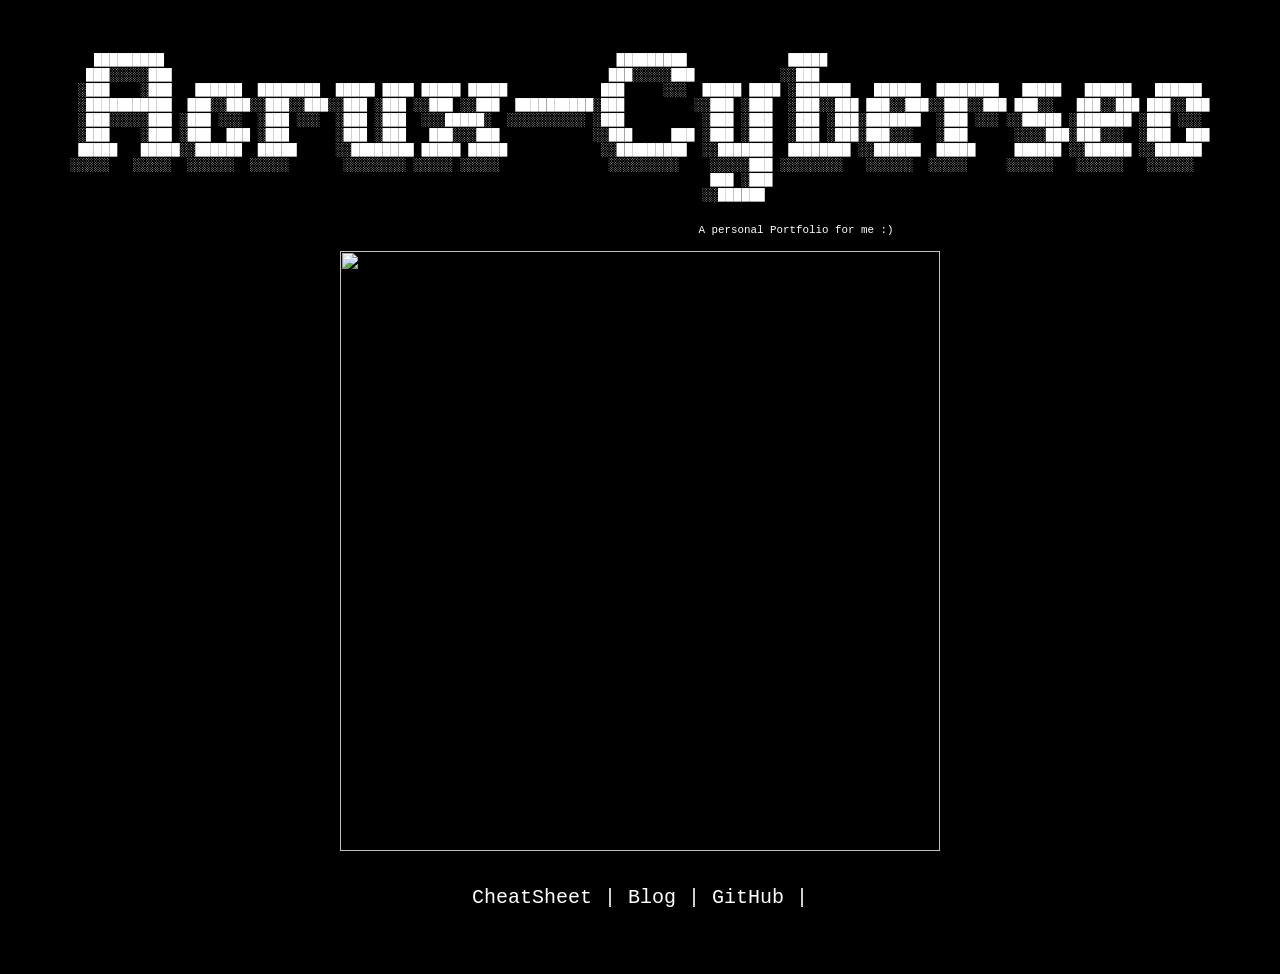
==== index.html @ aba7fe6d "Cambio de gif" ====
<html>
<title>ACRUX SOURTHEN CROSS</title>
<body style="background-color:black;">
<style>
  body { overflow-x: hidden; }
</style>
<pre style="text-align:center;color:rgb(255, 255, 255)">
<br>

   █████████                                                          █████████             █████                                                 
  ███░░░░░███                                                        ███░░░░░███           ░░███                                                  
 ░███    ░███   ██████  ████████  █████ ████ █████ █████            ███     ░░░  █████ ████ ░███████   ██████  ████████   █████   ██████   ██████ 
 ░███████████  ███░░███░░███░░███░░███ ░███ ░░███ ░░███  ██████████░███         ░░███ ░███  ░███░░███ ███░░███░░███░░███ ███░░   ███░░███ ███░░███
 ░███░░░░░███ ░███ ░░░  ░███ ░░░  ░███ ░███  ░░░█████░  ░░░░░░░░░░ ░███          ░███ ░███  ░███ ░███░███████  ░███ ░░░ ░░█████ ░███████ ░███ ░░░ 
 ░███    ░███ ░███  ███ ░███      ░███ ░███   ███░░░███            ░░███     ███ ░███ ░███  ░███ ░███░███░░░   ░███      ░░░░███░███░░░  ░███  ███
 █████   █████░░██████  █████     ░░████████ █████ █████            ░░█████████  ░░███████  ████████ ░░██████  █████     ██████ ░░██████ ░░██████ 
░░░░░   ░░░░░  ░░░░░░  ░░░░░       ░░░░░░░░ ░░░░░ ░░░░░              ░░░░░░░░░    ░░░░░███ ░░░░░░░░   ░░░░░░  ░░░░░     ░░░░░░   ░░░░░░   ░░░░░░  
                                                                                  ███ ░███                                                        
                                                                                 ░░██████                                                         
                                                                                                                                                                                                                                                                                                                                                                                                                                                                                          
   					<sub>A personal Portfolio for me :)</sub>

<img src="https://i.pinimg.com/originals/46/4f/d9/464fd9d9ba7c3450c9a8ae98f3e03362.gif" 
     width="600" style="height:auto;">

<p style="font-size:20px; white-space: nowrap;">
  <a href="#" style="color:white; text-decoration:none;">CheatSheet</a> | 
  <a href="#" style="color:white; text-decoration:none;">Blog</a> |
  <a href="https://github.com/acruxsoutherncross" style="color:white; text-decoration:none;">GitHub</a> | 
</p>

</pre>

</body>


</html>
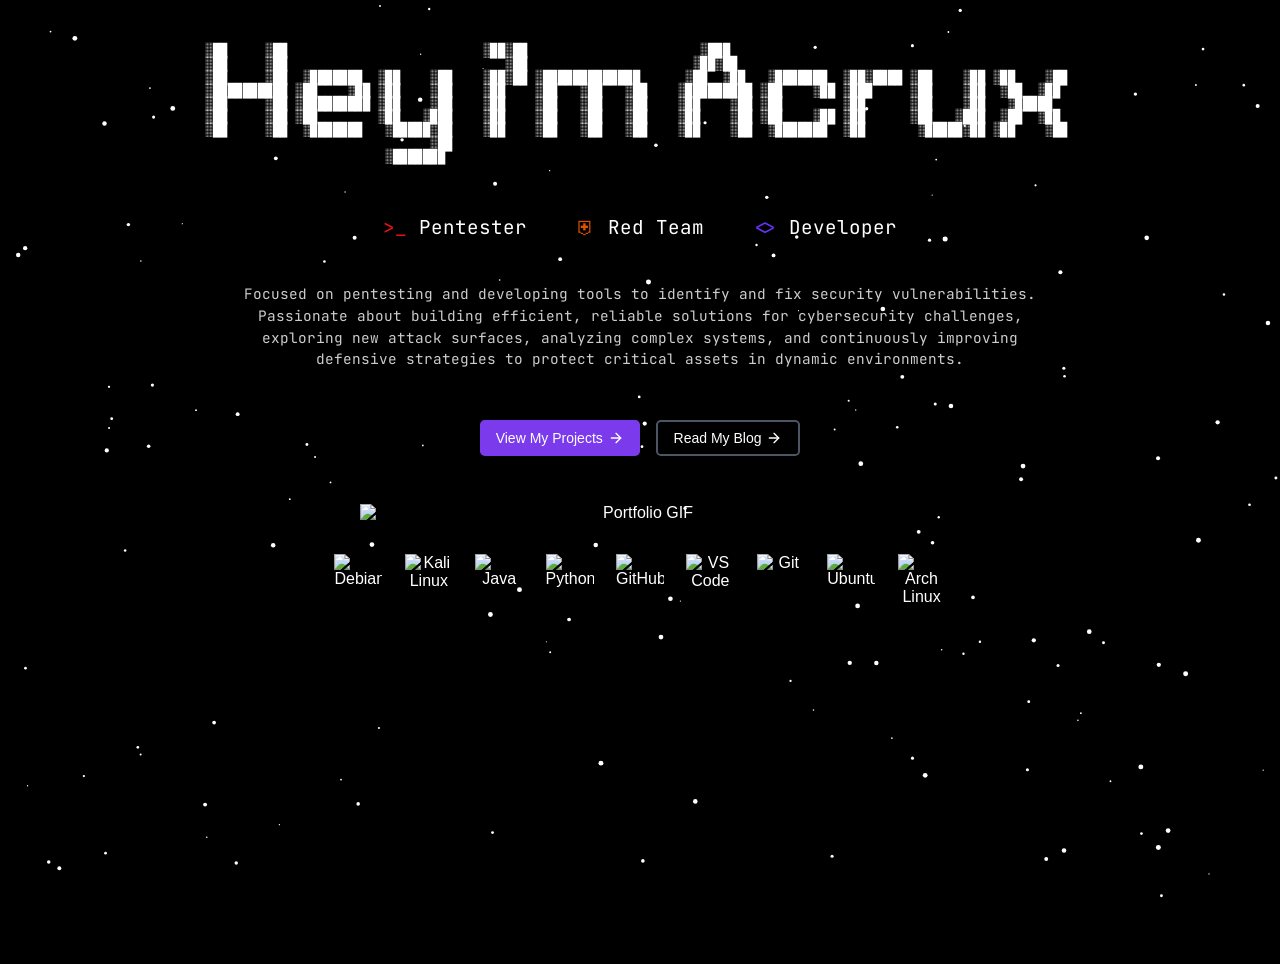
==== commit cc711b1d: "CAMBIO COMPLETO DEL LANDING PAGE" ====
--- a/index.html
+++ b/index.html
@@ -1,37 +1,279 @@
-<html>
-<title>ACRUX SOURTHEN CROSS</title>
-<body style="background-color:black;">
-<style>
-  body { overflow-x: hidden; }
-</style>
-<pre style="text-align:center;color:rgb(255, 255, 255)">
-<br>
-
-   █████████                                                          █████████             █████                                                 
-  ███░░░░░███                                                        ███░░░░░███           ░░███                                                  
- ░███    ░███   ██████  ████████  █████ ████ █████ █████            ███     ░░░  █████ ████ ░███████   ██████  ████████   █████   ██████   ██████ 
- ░███████████  ███░░███░░███░░███░░███ ░███ ░░███ ░░███  ██████████░███         ░░███ ░███  ░███░░███ ███░░███░░███░░███ ███░░   ███░░███ ███░░███
- ░███░░░░░███ ░███ ░░░  ░███ ░░░  ░███ ░███  ░░░█████░  ░░░░░░░░░░ ░███          ░███ ░███  ░███ ░███░███████  ░███ ░░░ ░░█████ ░███████ ░███ ░░░ 
- ░███    ░███ ░███  ███ ░███      ░███ ░███   ███░░░███            ░░███     ███ ░███ ░███  ░███ ░███░███░░░   ░███      ░░░░███░███░░░  ░███  ███
- █████   █████░░██████  █████     ░░████████ █████ █████            ░░█████████  ░░███████  ████████ ░░██████  █████     ██████ ░░██████ ░░██████ 
-░░░░░   ░░░░░  ░░░░░░  ░░░░░       ░░░░░░░░ ░░░░░ ░░░░░              ░░░░░░░░░    ░░░░░███ ░░░░░░░░   ░░░░░░  ░░░░░     ░░░░░░   ░░░░░░   ░░░░░░  
-                                                                                  ███ ░███                                                        
-                                                                                 ░░██████                                                         
-                                                                                                                                                                                                                                                                                                                                                                                                                                                                                          
-   					<sub>A personal Portfolio for me :)</sub>
-
-<img src="https://i.pinimg.com/originals/46/4f/d9/464fd9d9ba7c3450c9a8ae98f3e03362.gif" 
-     width="600" style="height:auto;">
-
-<p style="font-size:20px; white-space: nowrap;">
-  <a href="#" style="color:white; text-decoration:none;">CheatSheet</a> | 
-  <a href="#" style="color:white; text-decoration:none;">Blog</a> |
-  <a href="https://github.com/acruxsoutherncross" style="color:white; text-decoration:none;">GitHub</a> | 
-</p>
-
-</pre>
+<!DOCTYPE html>
+<html lang="en">
+
+<head>
+  <meta charset="UTF-8">
+  <meta name="viewport" content="width=device-width, initial-scale=1.0">
+  <title>ACRUX SOUTHERN CROSS</title>
+
+  <!-- Fuentes -->
+  <link href="https://fonts.googleapis.com/css2?family=Orbitron:wght@400;600&family=JetBrains+Mono:wght@400;700&display=swap"
+    rel="stylesheet">
+
+  <style>
+    body {
+      margin: 0;
+      overflow: hidden;
+      background-color: black;
+      font-family: Arial, sans-serif;
+      color: white;
+    }
+
+    /* Canvas del fondo */
+    #bgCanvas {
+      position: fixed;
+      top: 0;
+      left: 0;
+      width: 100%;
+      height: 100%;
+      z-index: 0;
+      pointer-events: none;
+    }
+
+    .content {
+      position: relative;
+      z-index: 1;
+      text-align: center;
+      display: flex;
+      flex-direction: column;
+      align-items: center;
+      gap: 1rem;
+      padding: 2rem;
+      min-height: 100vh;
+    }
+
+    pre {
+      font-family: 'JetBrains Mono', monospace;
+      color: #fff;
+      font-size: 0.75rem;
+      line-height: 1.1;
+      letter-spacing: 0.5px;
+      max-height: 300px; /* Limita la altura */
+      overflow: hidden;  /* Oculta exceso */
+      user-select: none;
+      margin: 0;         /* Elimina márgenes extra */
+    }
+
+    /* BOTONES */
+    .buttons {
+      display: flex;
+      gap: 1rem;
+      flex-wrap: wrap;
+      justify-content: center;
+      margin-bottom: 1rem;
+    }
+
+    .button {
+      display: flex;
+      align-items: center;
+      gap: 0.3rem;
+      padding: 0.5rem 1rem;
+      font-size: 0.875rem;
+      font-weight: 500;
+      border-radius: 0.3rem;
+      cursor: pointer;
+      text-decoration: none;
+      transition: all 0.2s ease;
+      border: none;
+    }
+
+    .projects-btn {
+      background-color: #7c3aed;
+      color: #fff;
+    }
+
+    .projects-btn:hover {
+      background-color: #9d4edd;
+    }
+
+    .blog-btn {
+      background-color: transparent;
+      color: #fff;
+      border: 2px solid #4b5563;
+    }
+
+    .blog-btn:hover {
+      border-color: #6b7280;
+    }
+
+    .button svg {
+      width: 16px;
+      height: 16px;
+      stroke-width: 2;
+      stroke-linecap: round;
+      stroke-linejoin: round;
+    }
+
+    /* TITULO Y PERFIL */
+    h3 {
+      font-family: 'JetBrains Mono', monospace;
+      font-weight: 500;
+      font-size: 1.2rem;
+      display: flex;
+      gap: 0.8rem;
+      flex-wrap: wrap;
+      justify-content: center;
+      margin-top: 0.5rem;
+      align-items: center;
+    }
+
+    h3 span {
+      display: flex;
+      align-items: center;
+      gap: 0.2rem;
+    }
+
+    /* DESCRIPCIÓN */
+    .description {
+      max-width: 800px;
+      margin-top: 0.5rem;
+      font-family: 'JetBrains Mono', monospace;
+      font-size: 0.9rem;
+      color: #cccccc;
+      line-height: 1.5;
+    }
+
+    /* GIF */
+    img {
+      max-width: 560px;
+      width: 90%;
+      margin-top: 1rem;
+    }
+
+    /* ICONOS */
+    .icons {
+      display: flex;
+      gap: 1.4rem;
+      margin-top: 0rem;
+      flex-wrap: wrap;
+      justify-content: center;
+    }
+
+    .icons img {
+      width: 48px;
+      height: 48px;
+    }
+  </style>
+</head>
+
+<body>
+
+  <!-- Canvas del background -->
+  <canvas id="bgCanvas"></canvas>
+
+    <div class="content">
+    <pre style="text-align:center;color:white;">
+
+░██     ░██                          ░██░██                       ░███                                              
+░██     ░██                             ░██                      ░██░██                                             
+░██     ░██  ░███████  ░██    ░██    ░██░██ ░█████████████      ░██  ░██   ░███████  ░██░████ ░██    ░██ ░██    ░██ 
+░██████████ ░██    ░██ ░██    ░██    ░██    ░██   ░██   ░██    ░█████████ ░██    ░██ ░███     ░██    ░██  ░██  ░██  
+░██     ░██ ░█████████ ░██    ░██    ░██    ░██   ░██   ░██    ░██    ░██ ░██        ░██      ░██    ░██   ░█████   
+░██     ░██ ░██        ░██   ░███    ░██    ░██   ░██   ░██    ░██    ░██ ░██    ░██ ░██      ░██   ░███  ░██  ░██  
+░██     ░██  ░███████   ░█████░██    ░██    ░██   ░██   ░██    ░██    ░██  ░███████  ░██       ░█████░██ ░██    ░██ 
+                              ░██                                                                                   
+                        ░███████                                                                                    
+                                                                                                                                                                                                                                                                            
+    </pre>
+
+    <!-- TITULO Y PERFIL -->
+    <h3 style="font-family: 'JetBrains Mono', monospace; font-weight: 400;">
+      <span style="color:#f31313;">>_</span> Pentester &nbsp;&nbsp;
+      <span style="color:#dd5100;">⛨</span> Red Team &nbsp;&nbsp;
+      <span style="color:#6932ff;"><></span> Developer
+    </h3>
+
+    <!-- DESCRIPCIÓN -->
+    <div class="description">
+      Focused on pentesting and developing tools to identify and fix security vulnerabilities. Passionate about building
+      efficient, reliable solutions for cybersecurity challenges, exploring new attack surfaces, analyzing complex
+      systems, and continuously improving defensive strategies to protect critical assets in dynamic environments.
+    </div>
+
+    <br>
+
+    <!-- BOTONES -->
+    <div class="buttons">
+      <a href="#" class="button projects-btn">
+        View My Projects
+        <svg xmlns="http://www.w3.org/2000/svg" fill="none" viewBox="0 0 24 24" stroke="currentColor">
+          <path d="M5 12h14" />
+          <path d="m12 5 7 7-7 7" />
+        </svg>
+      </a>
+
+      <a href="#" class="button blog-btn">
+        Read My Blog
+        <svg xmlns="http://www.w3.org/2000/svg" fill="none" viewBox="0 0 24 24" stroke="currentColor">
+          <path d="M5 12h14" />
+          <path d="m12 5 7 7-7 7" />
+        </svg>
+      </a>
+    </div>
+
+    <!-- GIF -->
+    <img src="https://i.pinimg.com/originals/b1/5b/d5/b15bd596014d9d9310e59b07b85da550.gif" alt="Portfolio GIF">
+
+    <!-- ICONOS -->
+    <div class="icons">
+      <img src="https://raw.githubusercontent.com/devicons/devicon/master/icons/debian/debian-original.svg" alt="Debian">
+      <img src="https://cdn.simpleicons.org/kalilinux/557C94" alt="Kali Linux">
+      <img src="https://raw.githubusercontent.com/devicons/devicon/master/icons/java/java-original.svg" alt="Java">
+      <img src="https://raw.githubusercontent.com/devicons/devicon/master/icons/python/python-original.svg" alt="Python">
+      <img src="https://raw.githubusercontent.com/devicons/devicon/master/icons/github/github-original.svg" alt="GitHub">
+      <img src="https://raw.githubusercontent.com/devicons/devicon/master/icons/vscode/vscode-original.svg" alt="VS Code">
+      <img src="https://raw.githubusercontent.com/devicons/devicon/master/icons/git/git-original.svg" alt="Git">
+      <img src="https://cdn.simpleicons.org/ubuntu/557C94" alt="Ubuntu">
+      <img src="https://raw.githubusercontent.com/devicons/devicon/master/icons/archlinux/archlinux-original.svg" alt="Arch Linux">
+    </div>
+
+  </div>
+
+  <!-- JAVASCRIPT DEL BACKGROUND -->
+  <script>
+    const canvas = document.getElementById("bgCanvas");
+    const ctx = canvas.getContext("2d");
+
+    function resize() {
+      canvas.width = window.innerWidth;
+      canvas.height = window.innerHeight;
+    }
+
+    resize();
+    window.addEventListener("resize", resize);
+
+    const particles = Array.from({ length: 160 }).map(() => ({
+      x: Math.random() * canvas.width,
+      y: Math.random() * canvas.height,
+      size: Math.random() * 2 + 0.5,
+      speedY: Math.random() * 0.7 + 0.2,
+      speedX: Math.random() * 0.3 - 0.15,
+      color: "#fff"
+    }));
+
+    function draw() {
+      ctx.clearRect(0, 0, canvas.width, canvas.height);
+
+      particles.forEach(p => {
+        ctx.beginPath();
+        ctx.arc(p.x, p.y, p.size, 0, Math.PI * 2);
+        ctx.fillStyle = p.color;
+        ctx.fill();
+
+        p.y += p.speedY;
+        p.x += p.speedX;
+
+        if (p.y > canvas.height) p.y = -5;
+        if (p.x > canvas.width) p.x = 0;
+        if (p.x < 0) p.x = canvas.width;
+      });
+
+      requestAnimationFrame(draw);
+    }
+
+    draw();
+  </script>
 
 </body>
 
-
-</html>
+</html>
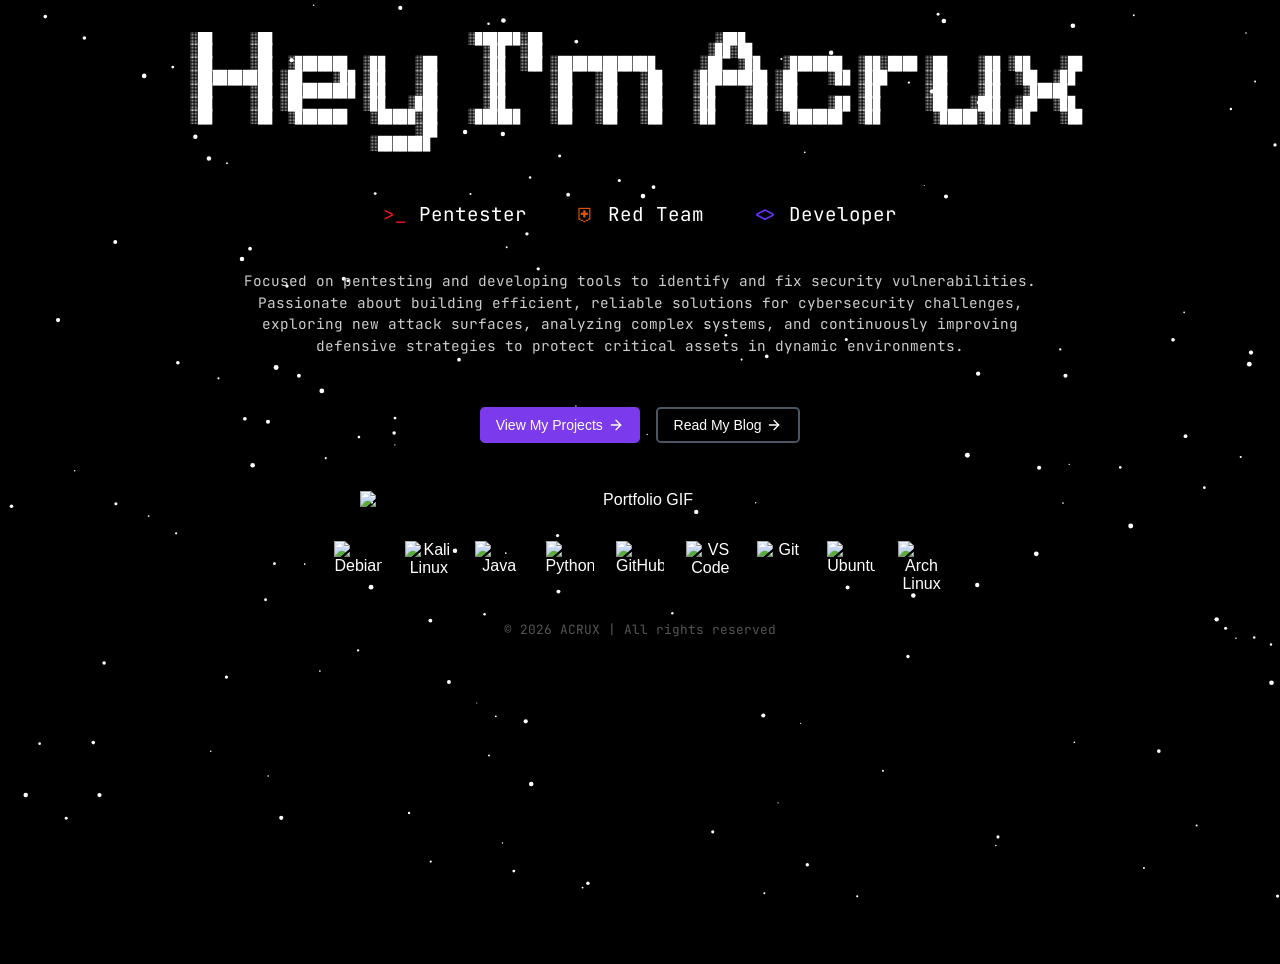
==== commit 89ff57ce: "CAMBIO COMPLETO DEL LANDING PAGE x3" ====
--- a/index.html
+++ b/index.html
@@ -140,6 +140,14 @@
       margin-top: 1rem;
     }
 
+    footer {
+      margin-top: 1rem;
+      font-family: 'JetBrains Mono', monospace;
+      font-size: 0.8rem;
+      color: #555; /* Gris tenue */
+      text-align: center;
+  }
+
     /* ICONOS */
     .icons {
       display: flex;
@@ -163,17 +171,16 @@
 
     <div class="content">
     <pre style="text-align:center;color:white;">
-
-░██     ░██                          ░██░██                       ░███                                              
-░██     ░██                             ░██                      ░██░██                                             
-░██     ░██  ░███████  ░██    ░██    ░██░██ ░█████████████      ░██  ░██   ░███████  ░██░████ ░██    ░██ ░██    ░██ 
-░██████████ ░██    ░██ ░██    ░██    ░██    ░██   ░██   ░██    ░█████████ ░██    ░██ ░███     ░██    ░██  ░██  ░██  
-░██     ░██ ░█████████ ░██    ░██    ░██    ░██   ░██   ░██    ░██    ░██ ░██        ░██      ░██    ░██   ░█████   
-░██     ░██ ░██        ░██   ░███    ░██    ░██   ░██   ░██    ░██    ░██ ░██    ░██ ░██      ░██   ░███  ░██  ░██  
-░██     ░██  ░███████   ░█████░██    ░██    ░██   ░██   ░██    ░██    ░██  ░███████  ░██       ░█████░██ ░██    ░██ 
-                              ░██                                                                                   
-                        ░███████                                                                                    
-                                                                                                                                                                                                                                                                            
+░██     ░██                          ░██████░██                       ░███                                              
+░██     ░██                            ░██  ░██                      ░██░██                                             
+░██     ░██  ░███████  ░██    ░██      ░██  ░██ ░█████████████      ░██  ░██   ░███████  ░██░████ ░██    ░██ ░██    ░██ 
+░██████████ ░██    ░██ ░██    ░██      ░██      ░██   ░██   ░██    ░█████████ ░██    ░██ ░███     ░██    ░██  ░██  ░██  
+░██     ░██ ░█████████ ░██    ░██      ░██      ░██   ░██   ░██    ░██    ░██ ░██        ░██      ░██    ░██   ░█████   
+░██     ░██ ░██        ░██   ░███      ░██      ░██   ░██   ░██    ░██    ░██ ░██    ░██ ░██      ░██   ░███  ░██  ░██  
+░██     ░██  ░███████   ░█████░██    ░██████    ░██   ░██   ░██    ░██    ░██  ░███████  ░██       ░█████░██ ░██    ░██ 
+                              ░██                                                                                       
+                        ░███████                                                                                        
+                                                                                                                        
     </pre>
 
     <!-- TITULO Y PERFIL -->
@@ -202,7 +209,7 @@
         </svg>
       </a>
 
-      <a href="#" class="button blog-btn">
+      <a href="blog.html" class="button blog-btn">
         Read My Blog
         <svg xmlns="http://www.w3.org/2000/svg" fill="none" viewBox="0 0 24 24" stroke="currentColor">
           <path d="M5 12h14" />
@@ -226,7 +233,9 @@
       <img src="https://cdn.simpleicons.org/ubuntu/557C94" alt="Ubuntu">
       <img src="https://raw.githubusercontent.com/devicons/devicon/master/icons/archlinux/archlinux-original.svg" alt="Arch Linux">
     </div>
-
+    <footer>
+      © 2026 ACRUX | All rights reserved
+    </footer>
   </div>
 
   <!-- JAVASCRIPT DEL BACKGROUND -->
@@ -273,7 +282,5 @@
 
     draw();
   </script>
-
 </body>
-
 </html>
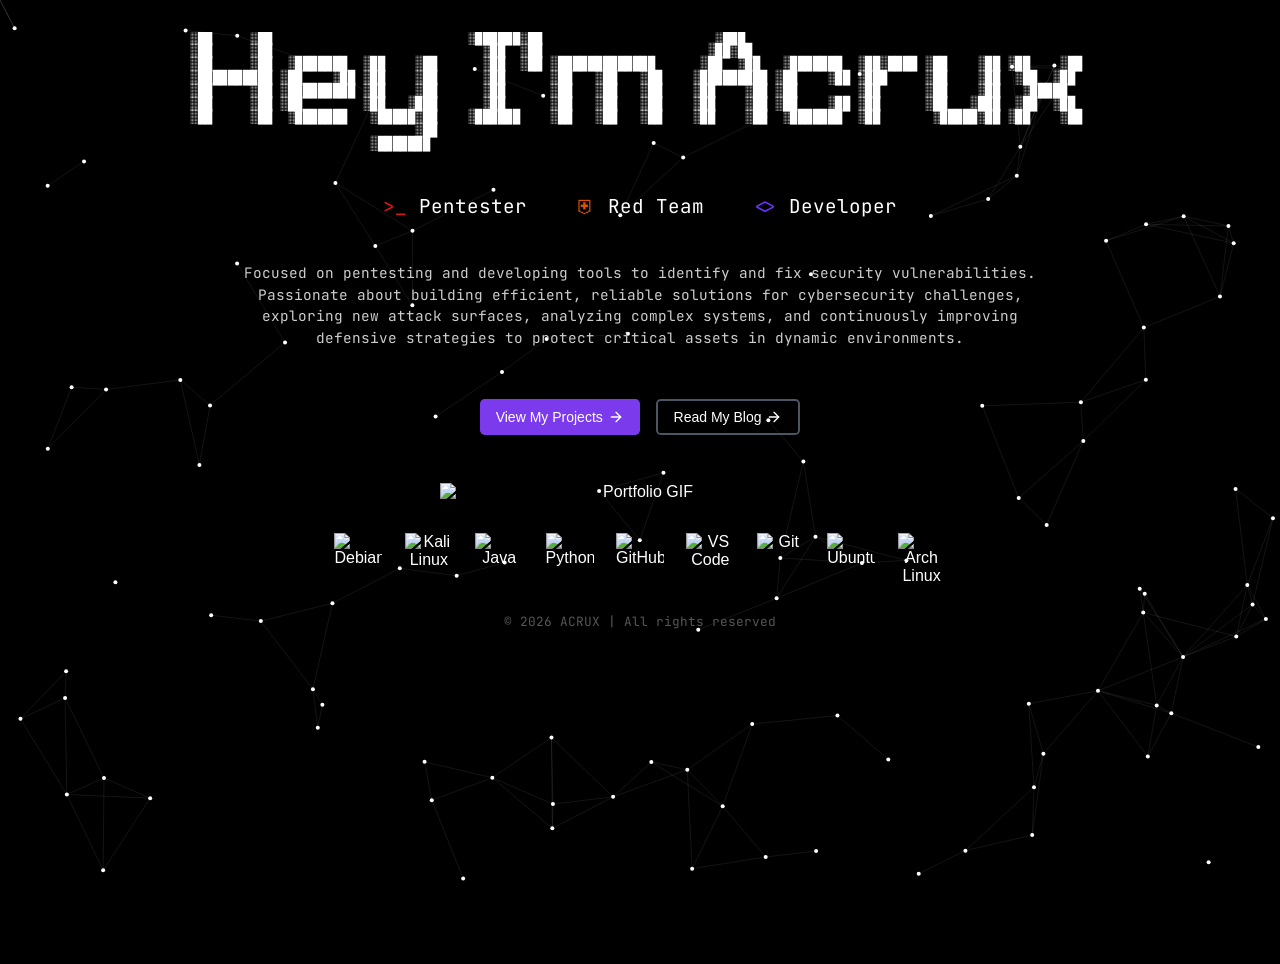
==== commit ec036051: "CAMBIO DE JS" ====
--- a/index.html
+++ b/index.html
@@ -2,175 +2,180 @@
 <html lang="en">
 
 <head>
-  <meta charset="UTF-8">
-  <meta name="viewport" content="width=device-width, initial-scale=1.0">
-  <title>ACRUX SOUTHERN CROSS</title>
-
-  <!-- Fuentes -->
-  <link href="https://fonts.googleapis.com/css2?family=Orbitron:wght@400;600&family=JetBrains+Mono:wght@400;700&display=swap"
-    rel="stylesheet">
-
-  <style>
-    body {
-      margin: 0;
-      overflow: hidden;
-      background-color: black;
-      font-family: Arial, sans-serif;
-      color: white;
-    }
-
-    /* Canvas del fondo */
-    #bgCanvas {
-      position: fixed;
-      top: 0;
-      left: 0;
-      width: 100%;
-      height: 100%;
-      z-index: 0;
-      pointer-events: none;
-    }
-
-    .content {
-      position: relative;
-      z-index: 1;
-      text-align: center;
-      display: flex;
-      flex-direction: column;
-      align-items: center;
-      gap: 1rem;
-      padding: 2rem;
-      min-height: 100vh;
-    }
-
-    pre {
-      font-family: 'JetBrains Mono', monospace;
-      color: #fff;
-      font-size: 0.75rem;
-      line-height: 1.1;
-      letter-spacing: 0.5px;
-      max-height: 300px; /* Limita la altura */
-      overflow: hidden;  /* Oculta exceso */
-      user-select: none;
-      margin: 0;         /* Elimina márgenes extra */
-    }
-
-    /* BOTONES */
-    .buttons {
-      display: flex;
-      gap: 1rem;
-      flex-wrap: wrap;
-      justify-content: center;
-      margin-bottom: 1rem;
-    }
-
-    .button {
-      display: flex;
-      align-items: center;
-      gap: 0.3rem;
-      padding: 0.5rem 1rem;
-      font-size: 0.875rem;
-      font-weight: 500;
-      border-radius: 0.3rem;
-      cursor: pointer;
-      text-decoration: none;
-      transition: all 0.2s ease;
-      border: none;
-    }
-
-    .projects-btn {
-      background-color: #7c3aed;
-      color: #fff;
-    }
-
-    .projects-btn:hover {
-      background-color: #9d4edd;
-    }
-
-    .blog-btn {
-      background-color: transparent;
-      color: #fff;
-      border: 2px solid #4b5563;
-    }
-
-    .blog-btn:hover {
-      border-color: #6b7280;
-    }
-
-    .button svg {
-      width: 16px;
-      height: 16px;
-      stroke-width: 2;
-      stroke-linecap: round;
-      stroke-linejoin: round;
-    }
-
-    /* TITULO Y PERFIL */
-    h3 {
-      font-family: 'JetBrains Mono', monospace;
-      font-weight: 500;
-      font-size: 1.2rem;
-      display: flex;
-      gap: 0.8rem;
-      flex-wrap: wrap;
-      justify-content: center;
-      margin-top: 0.5rem;
-      align-items: center;
-    }
-
-    h3 span {
-      display: flex;
-      align-items: center;
-      gap: 0.2rem;
-    }
-
-    /* DESCRIPCIÓN */
-    .description {
-      max-width: 800px;
-      margin-top: 0.5rem;
-      font-family: 'JetBrains Mono', monospace;
-      font-size: 0.9rem;
-      color: #cccccc;
-      line-height: 1.5;
-    }
-
-    /* GIF */
-    img {
-      max-width: 560px;
-      width: 90%;
-      margin-top: 1rem;
-    }
-
-    footer {
-      margin-top: 1rem;
-      font-family: 'JetBrains Mono', monospace;
-      font-size: 0.8rem;
-      color: #555; /* Gris tenue */
-      text-align: center;
-  }
-
-    /* ICONOS */
-    .icons {
-      display: flex;
-      gap: 1.4rem;
-      margin-top: 0rem;
-      flex-wrap: wrap;
-      justify-content: center;
-    }
-
-    .icons img {
-      width: 48px;
-      height: 48px;
-    }
-  </style>
+    <meta charset="UTF-8">
+    <meta name="viewport" content="width=device-width, initial-scale=1.0">
+    <title>ACRUX SOUTHERN CROSS</title>
+
+    <!-- Fuentes -->
+    <link
+        href="https://fonts.googleapis.com/css2?family=Orbitron:wght@400;600&family=JetBrains+Mono:wght@400;700&display=swap"
+        rel="stylesheet">
+
+    <style>
+        body {
+            margin: 0;
+            overflow: hidden;
+            background-color: black;
+            font-family: Arial, sans-serif;
+            color: white;
+        }
+
+        /* Canvas del fondo */
+        #bgCanvas {
+            position: fixed;
+            top: 0;
+            left: 0;
+            width: 100%;
+            height: 100%;
+            z-index: 0;
+            pointer-events: none;
+        }
+
+        .content {
+            position: relative;
+            z-index: 1;
+            text-align: center;
+            display: flex;
+            flex-direction: column;
+            align-items: center;
+            gap: 1rem;
+            padding: 2rem;
+            min-height: 100vh;
+        }
+
+        pre {
+            font-family: 'JetBrains Mono', monospace;
+            color: #fff;
+            font-size: 0.75rem;
+            line-height: 1.1;
+            letter-spacing: 0.5px;
+            max-height: 300px;
+            /* Limita la altura */
+            overflow: hidden;
+            /* Oculta exceso */
+            user-select: none;
+            margin: 0;
+            /* Elimina márgenes extra */
+        }
+
+        /* BOTONES */
+        .buttons {
+            display: flex;
+            gap: 1rem;
+            flex-wrap: wrap;
+            justify-content: center;
+            margin-bottom: 1rem;
+        }
+
+        .button {
+            display: flex;
+            align-items: center;
+            gap: 0.3rem;
+            padding: 0.5rem 1rem;
+            font-size: 0.875rem;
+            font-weight: 500;
+            border-radius: 0.3rem;
+            cursor: pointer;
+            text-decoration: none;
+            transition: all 0.2s ease;
+            border: none;
+        }
+
+        .projects-btn {
+            background-color: #7c3aed;
+            color: #fff;
+        }
+
+        .projects-btn:hover {
+            background-color: #9d4edd;
+        }
+
+        .blog-btn {
+            background-color: transparent;
+            color: #fff;
+            border: 2px solid #4b5563;
+        }
+
+        .blog-btn:hover {
+            border-color: #6b7280;
+        }
+
+        .button svg {
+            width: 16px;
+            height: 16px;
+            stroke-width: 2;
+            stroke-linecap: round;
+            stroke-linejoin: round;
+        }
+
+        /* TITULO Y PERFIL */
+        h3 {
+            font-family: 'JetBrains Mono', monospace;
+            font-weight: 500;
+            font-size: 1.2rem;
+            display: flex;
+            gap: 0.8rem;
+            flex-wrap: wrap;
+            justify-content: center;
+            margin-top: 0rem;
+            align-items: center;
+        }
+
+        h3 span {
+            display: flex;
+            align-items: center;
+            gap: 0.2rem;
+        }
+
+        /* DESCRIPCIÓN */
+        .description {
+            max-width: 800px;
+            margin-top: 0.5rem;
+            font-family: 'JetBrains Mono', monospace;
+            font-size: 0.9rem;
+            color: #cccccc;
+            line-height: 1.5;
+        }
+
+        /* GIF */
+        img {
+            max-width: 400px;
+            width: 50%;
+            margin-top: 1rem;
+        }
+
+        footer {
+            margin-top: 1rem;
+            font-family: 'JetBrains Mono', monospace;
+            font-size: 0.8rem;
+            color: #555;
+            /* Gris tenue */
+            text-align: center;
+        }
+
+        /* ICONOS */
+        .icons {
+            display: flex;
+            gap: 1.4rem;
+            margin-top: 0rem;
+            flex-wrap: wrap;
+            justify-content: center;
+        }
+
+        .icons img {
+            width: 48px;
+            height: 48px;
+        }
+    </style>
 </head>
 
 <body>
 
-  <!-- Canvas del background -->
-  <canvas id="bgCanvas"></canvas>
+    <!-- Canvas del background -->
+    <canvas id="bgCanvas"></canvas>
 
     <div class="content">
-    <pre style="text-align:center;color:white;">
+        <pre style="text-align:center;color:white;">
 ░██     ░██                          ░██████░██                       ░███                                              
 ░██     ░██                            ░██  ░██                      ░██░██                                             
 ░██     ░██  ░███████  ░██    ░██      ░██  ░██ ░█████████████      ░██  ░██   ░███████  ░██░████ ░██    ░██ ░██    ░██ 
@@ -183,104 +188,163 @@
                                                                                                                         
     </pre>
 
-    <!-- TITULO Y PERFIL -->
-    <h3 style="font-family: 'JetBrains Mono', monospace; font-weight: 400;">
-      <span style="color:#f31313;">>_</span> Pentester &nbsp;&nbsp;
-      <span style="color:#dd5100;">⛨</span> Red Team &nbsp;&nbsp;
-      <span style="color:#6932ff;"><></span> Developer
-    </h3>
-
-    <!-- DESCRIPCIÓN -->
-    <div class="description">
-      Focused on pentesting and developing tools to identify and fix security vulnerabilities. Passionate about building
-      efficient, reliable solutions for cybersecurity challenges, exploring new attack surfaces, analyzing complex
-      systems, and continuously improving defensive strategies to protect critical assets in dynamic environments.
+        <!-- TITULO Y PERFIL -->
+        <h3 style="font-family: 'JetBrains Mono', monospace; font-weight: 400;">
+            <span style="color:#f31313;">>_</span> Pentester &nbsp;&nbsp;
+            <span style="color:#dd5100;">⛨</span> Red Team &nbsp;&nbsp;
+            <span style="color:#6932ff;">
+                <>
+            </span> Developer
+        </h3>
+
+        <!-- DESCRIPCIÓN -->
+        <div class="description">
+            Focused on pentesting and developing tools to identify and fix security vulnerabilities. Passionate about
+            building
+            efficient, reliable solutions for cybersecurity challenges, exploring new attack surfaces, analyzing complex
+            systems, and continuously improving defensive strategies to protect critical assets in dynamic environments.
+        </div>
+
+        <br>
+
+        <!-- BOTONES -->
+        <div class="buttons">
+            <a href="https://github.com/acruxsoutherncross" class="button projects-btn">
+                View My Projects
+                <svg xmlns="http://www.w3.org/2000/svg" fill="none" viewBox="0 0 24 24" stroke="currentColor">
+                    <path d="M5 12h14" />
+                    <path d="m12 5 7 7-7 7" />
+                </svg>
+            </a>
+
+            <a href="blog.html" class="button blog-btn">
+                Read My Blog
+                <svg xmlns="http://www.w3.org/2000/svg" fill="none" viewBox="0 0 24 24" stroke="currentColor">
+                    <path d="M5 12h14" />
+                    <path d="m12 5 7 7-7 7" />
+                </svg>
+            </a>
+        </div>
+
+        <!-- GIF -->
+        <img src="https://i.pinimg.com/originals/d9/18/dd/d918ddd088942a4b4c3c58ff5371bc2f.gif" alt="Portfolio GIF">
+
+        <!-- ICONOS -->
+        <div class="icons">
+            <img src="https://raw.githubusercontent.com/devicons/devicon/master/icons/debian/debian-original.svg"
+                alt="Debian">
+            <img src="https://cdn.simpleicons.org/kalilinux/557C94" alt="Kali Linux">
+            <img src="https://raw.githubusercontent.com/devicons/devicon/master/icons/java/java-original.svg"
+                alt="Java">
+            <img src="https://raw.githubusercontent.com/devicons/devicon/master/icons/python/python-original.svg"
+                alt="Python">
+            <img src="https://raw.githubusercontent.com/devicons/devicon/master/icons/github/github-original.svg"
+                alt="GitHub">
+            <img src="https://raw.githubusercontent.com/devicons/devicon/master/icons/vscode/vscode-original.svg"
+                alt="VS Code">
+            <img src="https://raw.githubusercontent.com/devicons/devicon/master/icons/git/git-original.svg" alt="Git">
+            <img src="https://cdn.simpleicons.org/ubuntu/557C94" alt="Ubuntu">
+            <img src="https://raw.githubusercontent.com/devicons/devicon/master/icons/archlinux/archlinux-original.svg"
+                alt="Arch Linux">
+        </div>
+        <footer>
+            © 2026 ACRUX | All rights reserved
+        </footer>
     </div>
 
-    <br>
-
-    <!-- BOTONES -->
-    <div class="buttons">
-      <a href="#" class="button projects-btn">
-        View My Projects
-        <svg xmlns="http://www.w3.org/2000/svg" fill="none" viewBox="0 0 24 24" stroke="currentColor">
-          <path d="M5 12h14" />
-          <path d="m12 5 7 7-7 7" />
-        </svg>
-      </a>
-
-      <a href="blog.html" class="button blog-btn">
-        Read My Blog
-        <svg xmlns="http://www.w3.org/2000/svg" fill="none" viewBox="0 0 24 24" stroke="currentColor">
-          <path d="M5 12h14" />
-          <path d="m12 5 7 7-7 7" />
-        </svg>
-      </a>
-    </div>
-
-    <!-- GIF -->
-    <img src="https://i.pinimg.com/originals/b1/5b/d5/b15bd596014d9d9310e59b07b85da550.gif" alt="Portfolio GIF">
-
-    <!-- ICONOS -->
-    <div class="icons">
-      <img src="https://raw.githubusercontent.com/devicons/devicon/master/icons/debian/debian-original.svg" alt="Debian">
-      <img src="https://cdn.simpleicons.org/kalilinux/557C94" alt="Kali Linux">
-      <img src="https://raw.githubusercontent.com/devicons/devicon/master/icons/java/java-original.svg" alt="Java">
-      <img src="https://raw.githubusercontent.com/devicons/devicon/master/icons/python/python-original.svg" alt="Python">
-      <img src="https://raw.githubusercontent.com/devicons/devicon/master/icons/github/github-original.svg" alt="GitHub">
-      <img src="https://raw.githubusercontent.com/devicons/devicon/master/icons/vscode/vscode-original.svg" alt="VS Code">
-      <img src="https://raw.githubusercontent.com/devicons/devicon/master/icons/git/git-original.svg" alt="Git">
-      <img src="https://cdn.simpleicons.org/ubuntu/557C94" alt="Ubuntu">
-      <img src="https://raw.githubusercontent.com/devicons/devicon/master/icons/archlinux/archlinux-original.svg" alt="Arch Linux">
-    </div>
-    <footer>
-      © 2026 ACRUX | All rights reserved
-    </footer>
-  </div>
-
-  <!-- JAVASCRIPT DEL BACKGROUND -->
-  <script>
-    const canvas = document.getElementById("bgCanvas");
-    const ctx = canvas.getContext("2d");
-
-    function resize() {
-      canvas.width = window.innerWidth;
-      canvas.height = window.innerHeight;
-    }
-
-    resize();
-    window.addEventListener("resize", resize);
-
-    const particles = Array.from({ length: 160 }).map(() => ({
-      x: Math.random() * canvas.width,
-      y: Math.random() * canvas.height,
-      size: Math.random() * 2 + 0.5,
-      speedY: Math.random() * 0.7 + 0.2,
-      speedX: Math.random() * 0.3 - 0.15,
-      color: "#fff"
-    }));
-
-    function draw() {
-      ctx.clearRect(0, 0, canvas.width, canvas.height);
-
-      particles.forEach(p => {
-        ctx.beginPath();
-        ctx.arc(p.x, p.y, p.size, 0, Math.PI * 2);
-        ctx.fillStyle = p.color;
-        ctx.fill();
-
-        p.y += p.speedY;
-        p.x += p.speedX;
-
-        if (p.y > canvas.height) p.y = -5;
-        if (p.x > canvas.width) p.x = 0;
-        if (p.x < 0) p.x = canvas.width;
-      });
-
-      requestAnimationFrame(draw);
-    }
-
-    draw();
-  </script>
+    <!-- JAVASCRIPT DEL BACKGROUND -->
+    <script>
+        const canvas = document.getElementById("bgCanvas");
+        const ctx = canvas.getContext("2d");
+
+        let particles = [];
+        const mouse = { x: null, y: null };
+
+        function resize() {
+            canvas.width = window.innerWidth;
+            canvas.height = window.innerHeight;
+        }
+        resize();
+        window.addEventListener("resize", resize);
+
+        // Mouse tracking
+        window.addEventListener("mousemove", (e) => {
+            mouse.x = e.x;
+            mouse.y = e.y;
+        });
+
+        // Crear partículas
+        function init() {
+            particles = [];
+            for (let i = 0; i < 120; i++) {
+                particles.push({
+                    x: Math.random() * canvas.width,
+                    y: Math.random() * canvas.height,
+                    vx: Math.random() * 1 - 0.5,
+                    vy: Math.random() * 1 - 0.5
+                });
+            }
+        }
+
+        // Dibujar líneas entre partículas
+        function connect() {
+            for (let a = 0; a < particles.length; a++) {
+                for (let b = a; b < particles.length; b++) {
+                    let dx = particles[a].x - particles[b].x;
+                    let dy = particles[a].y - particles[b].y;
+                    let dist = dx * dx + dy * dy;
+
+                    if (dist < 10000) {
+                        ctx.strokeStyle = "rgba(255,255,255,0.08)";
+                        ctx.lineWidth = 1;
+                        ctx.beginPath();
+                        ctx.moveTo(particles[a].x, particles[a].y);
+                        ctx.lineTo(particles[b].x, particles[b].y);
+                        ctx.stroke();
+                    }
+                }
+
+                // Conexión con el mouse
+                let dx = particles[a].x - mouse.x;
+                let dy = particles[a].y - mouse.y;
+                let dist = dx * dx + dy * dy;
+
+                if (dist < 15000) {
+                    ctx.strokeStyle = "rgba(255,255,255,0.2)";
+                    ctx.beginPath();
+                    ctx.moveTo(particles[a].x, particles[a].y);
+                    ctx.lineTo(mouse.x, mouse.y);
+                    ctx.stroke();
+                }
+            }
+        }
+
+        // Animación
+        function animate() {
+            ctx.clearRect(0, 0, canvas.width, canvas.height);
+
+            particles.forEach(p => {
+                p.x += p.vx;
+                p.y += p.vy;
+
+                // rebote
+                if (p.x < 0 || p.x > canvas.width) p.vx *= -1;
+                if (p.y < 0 || p.y > canvas.height) p.vy *= -1;
+
+                // dibujar punto
+                ctx.fillStyle = "#ffffff";
+                ctx.beginPath();
+                ctx.arc(p.x, p.y, 2, 0, Math.PI * 2);
+                ctx.fill();
+            });
+
+            connect();
+            requestAnimationFrame(animate);
+        }
+
+        init();
+        animate();
+    </script>
 </body>
+
 </html>
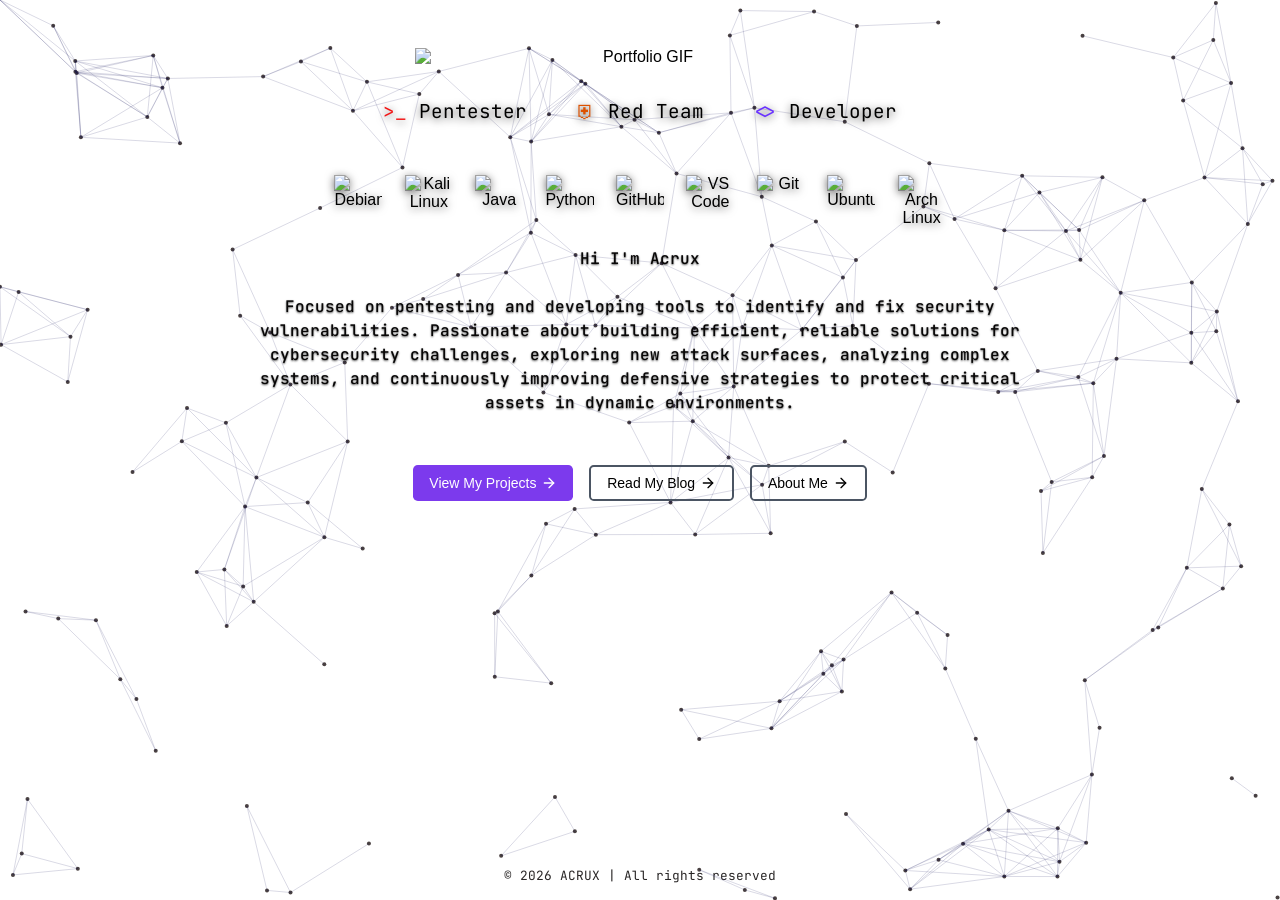
==== commit abf38d45: "ARREGLOS" ====
--- a/index.html
+++ b/index.html
@@ -15,9 +15,12 @@
         body {
             margin: 0;
             overflow: hidden;
-            background-color: black;
+            background-color: rgb(255, 255, 255);
             font-family: Arial, sans-serif;
-            color: white;
+            color: rgb(0, 0, 0);
+            min-height: 100vh;
+            display: flex;
+            flex-direction: column;
         }
 
         /* Canvas del fondo */
@@ -40,22 +43,7 @@
             align-items: center;
             gap: 1rem;
             padding: 2rem;
-            min-height: 100vh;
-        }
-
-        pre {
-            font-family: 'JetBrains Mono', monospace;
-            color: #fff;
-            font-size: 0.75rem;
-            line-height: 1.1;
-            letter-spacing: 0.5px;
-            max-height: 300px;
-            /* Limita la altura */
-            overflow: hidden;
-            /* Oculta exceso */
-            user-select: none;
-            margin: 0;
-            /* Elimina márgenes extra */
+            flex: 1;
         }
 
         /* BOTONES */
@@ -83,7 +71,7 @@
 
         .projects-btn {
             background-color: #7c3aed;
-            color: #fff;
+            color: #ffffff;
         }
 
         .projects-btn:hover {
@@ -92,7 +80,7 @@
 
         .blog-btn {
             background-color: transparent;
-            color: #fff;
+            color: #000000;
             border: 2px solid #4b5563;
         }
 
@@ -117,8 +105,9 @@
             gap: 0.8rem;
             flex-wrap: wrap;
             justify-content: center;
-            margin-top: 0rem;
+            margin-top: 1rem;
             align-items: center;
+            filter: drop-shadow(0 2px 4px rgba(10, 9, 9, 0.719));
         }
 
         h3 span {
@@ -132,23 +121,26 @@
             max-width: 800px;
             margin-top: 0.5rem;
             font-family: 'JetBrains Mono', monospace;
-            font-size: 0.9rem;
-            color: #cccccc;
+            font-size: 1rem;
+            color: #080707;
             line-height: 1.5;
+            text-shadow: 0 1px 2px rgba(0, 0, 0, 0.658);
+            font-weight: 500;
         }
 
         /* GIF */
         img {
-            max-width: 400px;
+            max-width: 450px;
             width: 50%;
             margin-top: 1rem;
         }
 
         footer {
-            margin-top: 1rem;
+            margin-top: auto;
+            padding: 1rem 2rem;
             font-family: 'JetBrains Mono', monospace;
             font-size: 0.8rem;
-            color: #555;
+            color: #292626;
             /* Gris tenue */
             text-align: center;
         }
@@ -165,6 +157,7 @@
         .icons img {
             width: 48px;
             height: 48px;
+            filter: drop-shadow(0 2px 4px rgba(10, 9, 9, 0.589));
         }
     </style>
 </head>
@@ -175,18 +168,10 @@
     <canvas id="bgCanvas"></canvas>
 
     <div class="content">
-        <pre style="text-align:center;color:white;">
-░██     ░██                          ░██████░██                       ░███                                              
-░██     ░██                            ░██  ░██                      ░██░██                                             
-░██     ░██  ░███████  ░██    ░██      ░██  ░██ ░█████████████      ░██  ░██   ░███████  ░██░████ ░██    ░██ ░██    ░██ 
-░██████████ ░██    ░██ ░██    ░██      ░██      ░██   ░██   ░██    ░█████████ ░██    ░██ ░███     ░██    ░██  ░██  ░██  
-░██     ░██ ░█████████ ░██    ░██      ░██      ░██   ░██   ░██    ░██    ░██ ░██        ░██      ░██    ░██   ░█████   
-░██     ░██ ░██        ░██   ░███      ░██      ░██   ░██   ░██    ░██    ░██ ░██    ░██ ░██      ░██   ░███  ░██  ░██  
-░██     ░██  ░███████   ░█████░██    ░██████    ░██   ░██   ░██    ░██    ░██  ░███████  ░██       ░█████░██ ░██    ░██ 
-                              ░██                                                                                       
-                        ░███████                                                                                        
-                                                                                                                        
-    </pre>
+
+        <!-- GIF -->
+        <img src="https://i.pinimg.com/originals/d9/18/dd/d918ddd088942a4b4c3c58ff5371bc2f.gif" alt="Portfolio GIF">
+
 
         <!-- TITULO Y PERFIL -->
         <h3 style="font-family: 'JetBrains Mono', monospace; font-weight: 400;">
@@ -196,38 +181,6 @@
                 <>
             </span> Developer
         </h3>
-
-        <!-- DESCRIPCIÓN -->
-        <div class="description">
-            Focused on pentesting and developing tools to identify and fix security vulnerabilities. Passionate about
-            building
-            efficient, reliable solutions for cybersecurity challenges, exploring new attack surfaces, analyzing complex
-            systems, and continuously improving defensive strategies to protect critical assets in dynamic environments.
-        </div>
-
-        <br>
-
-        <!-- BOTONES -->
-        <div class="buttons">
-            <a href="https://github.com/acruxsoutherncross" class="button projects-btn">
-                View My Projects
-                <svg xmlns="http://www.w3.org/2000/svg" fill="none" viewBox="0 0 24 24" stroke="currentColor">
-                    <path d="M5 12h14" />
-                    <path d="m12 5 7 7-7 7" />
-                </svg>
-            </a>
-
-            <a href="blog.html" class="button blog-btn">
-                Read My Blog
-                <svg xmlns="http://www.w3.org/2000/svg" fill="none" viewBox="0 0 24 24" stroke="currentColor">
-                    <path d="M5 12h14" />
-                    <path d="m12 5 7 7-7 7" />
-                </svg>
-            </a>
-        </div>
-
-        <!-- GIF -->
-        <img src="https://i.pinimg.com/originals/d9/18/dd/d918ddd088942a4b4c3c58ff5371bc2f.gif" alt="Portfolio GIF">
 
         <!-- ICONOS -->
         <div class="icons">
@@ -247,10 +200,51 @@
             <img src="https://raw.githubusercontent.com/devicons/devicon/master/icons/archlinux/archlinux-original.svg"
                 alt="Arch Linux">
         </div>
-        <footer>
-            © 2026 ACRUX | All rights reserved
-        </footer>
+
+        <!-- DESCRIPCIÓN -->
+        <div class="description">
+            Hi I'm Acrux 
+            <br></br>
+            Focused on pentesting and developing tools to identify and fix security vulnerabilities. Passionate about
+            building
+            efficient, reliable solutions for cybersecurity challenges, exploring new attack surfaces, analyzing complex
+            systems, and continuously improving defensive strategies to protect critical assets in dynamic environments.
+        </div>
+
+        <br>
+
+        <!-- BOTONES -->
+        <div class="buttons">
+            <a href="https://github.com/acruxsoutherncross" class="button projects-btn">
+                View My Projects
+                <svg xmlns="http://www.w3.org/2000/svg" fill="none" viewBox="0 0 24 24" stroke="currentColor">
+                    <path d="M5 12h14" />
+                    <path d="m12 5 7 7-7 7" />
+                </svg>
+            </a>
+
+            <a href="blog.html" class="button blog-btn">
+                Read My Blog
+                <svg xmlns="http://www.w3.org/2000/svg" fill="none" viewBox="0 0 24 24" stroke="currentColor">
+                    <path d="M5 12h14" />
+                    <path d="m12 5 7 7-7 7" />
+                </svg>
+            </a>
+
+            <a href="about-me.html" class="button blog-btn">
+                About Me
+                <svg xmlns="http://www.w3.org/2000/svg" fill="none" viewBox="0 0 24 24" stroke="currentColor">
+                    <path d="M5 12h14" />
+                    <path d="m12 5 7 7-7 7" />
+                </svg>
+            </a>
+        </div>
+        
     </div>
+
+    <footer>
+        © 2026 ACRUX | All rights reserved
+    </footer>
 
     <!-- JAVASCRIPT DEL BACKGROUND -->
     <script>
@@ -276,7 +270,7 @@
         // Crear partículas
         function init() {
             particles = [];
-            for (let i = 0; i < 120; i++) {
+            for (let i = 0; i < 210; i++) {
                 particles.push({
                     x: Math.random() * canvas.width,
                     y: Math.random() * canvas.height,
@@ -295,7 +289,7 @@
                     let dist = dx * dx + dy * dy;
 
                     if (dist < 10000) {
-                        ctx.strokeStyle = "rgba(255,255,255,0.08)";
+                        ctx.strokeStyle = "rgba(0, 0, 80, 0.15)";
                         ctx.lineWidth = 1;
                         ctx.beginPath();
                         ctx.moveTo(particles[a].x, particles[a].y);
@@ -310,7 +304,7 @@
                 let dist = dx * dx + dy * dy;
 
                 if (dist < 15000) {
-                    ctx.strokeStyle = "rgba(255,255,255,0.2)";
+                    ctx.strokeStyle = "rgba(0, 0, 80, 0.15)";
                     ctx.beginPath();
                     ctx.moveTo(particles[a].x, particles[a].y);
                     ctx.lineTo(mouse.x, mouse.y);
@@ -332,7 +326,7 @@
                 if (p.y < 0 || p.y > canvas.height) p.vy *= -1;
 
                 // dibujar punto
-                ctx.fillStyle = "#ffffff";
+                ctx.fillStyle = "#4A4242";
                 ctx.beginPath();
                 ctx.arc(p.x, p.y, 2, 0, Math.PI * 2);
                 ctx.fill();
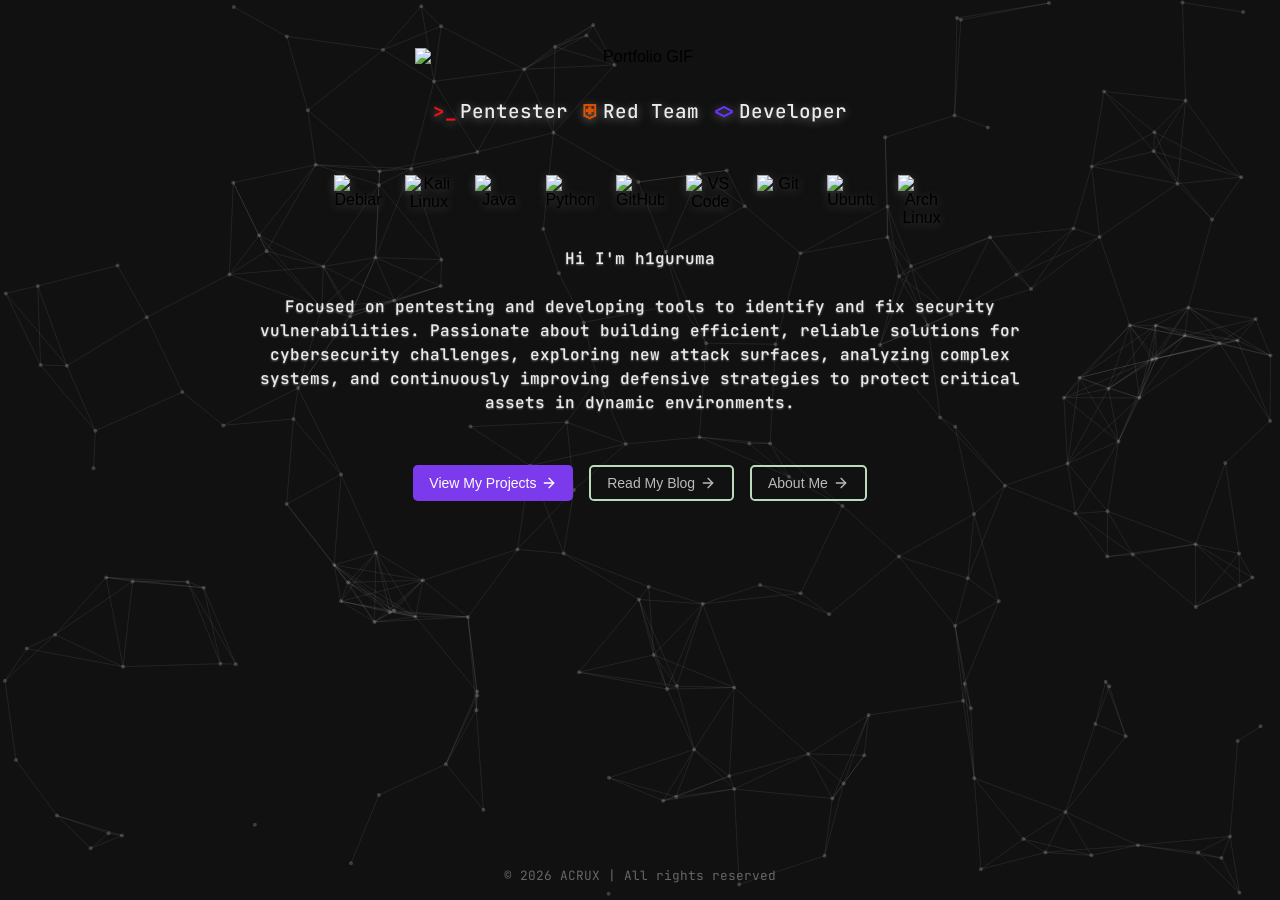
==== commit 56e133a0: "CAMBIO COMPLETO FINAL DEL INDEX" ====
--- a/index.html
+++ b/index.html
@@ -15,7 +15,7 @@
         body {
             margin: 0;
             overflow: hidden;
-            background-color: rgb(255, 255, 255);
+            background-color: rgb(17, 17, 17);
             font-family: Arial, sans-serif;
             color: rgb(0, 0, 0);
             min-height: 100vh;
@@ -80,8 +80,8 @@
 
         .blog-btn {
             background-color: transparent;
-            color: #000000;
-            border: 2px solid #4b5563;
+            color: #bbbbbb;
+            border: 2px solid #bbdbbb;
         }
 
         .blog-btn:hover {
@@ -107,12 +107,13 @@
             justify-content: center;
             margin-top: 1rem;
             align-items: center;
-            filter: drop-shadow(0 2px 4px rgba(10, 9, 9, 0.719));
+            filter: drop-shadow(0 2px 4px rgba(170, 165, 165, 0.596));
         }
 
         h3 span {
             display: flex;
             align-items: center;
+            color: #ebebeb;
             gap: 0.2rem;
         }
 
@@ -122,9 +123,9 @@
             margin-top: 0.5rem;
             font-family: 'JetBrains Mono', monospace;
             font-size: 1rem;
-            color: #080707;
+            color: #ebebeb;
             line-height: 1.5;
-            text-shadow: 0 1px 2px rgba(0, 0, 0, 0.658);
+            text-shadow: 0 1px 2px rgba(167, 167, 167, 0.658);
             font-weight: 500;
         }
 
@@ -140,7 +141,7 @@
             padding: 1rem 2rem;
             font-family: 'JetBrains Mono', monospace;
             font-size: 0.8rem;
-            color: #292626;
+            color: #666666;
             /* Gris tenue */
             text-align: center;
         }
@@ -157,7 +158,7 @@
         .icons img {
             width: 48px;
             height: 48px;
-            filter: drop-shadow(0 2px 4px rgba(10, 9, 9, 0.589));
+            filter: drop-shadow(0 2px 4px rgba(94, 93, 93, 0.589));
         }
     </style>
 </head>
@@ -174,12 +175,10 @@
 
 
         <!-- TITULO Y PERFIL -->
-        <h3 style="font-family: 'JetBrains Mono', monospace; font-weight: 400;">
-            <span style="color:#f31313;">>_</span> Pentester &nbsp;&nbsp;
-            <span style="color:#dd5100;">⛨</span> Red Team &nbsp;&nbsp;
-            <span style="color:#6932ff;">
-                <>
-            </span> Developer
+        <h3>
+            <span><b style="color:#f31313;">>_</b> Pentester</span>
+            <span><b style="color:#dd5100;">⛨</b> Red Team</span>
+            <span><b style="color:#6932ff;">&lt;&gt;</b> Developer</span>
         </h3>
 
         <!-- ICONOS -->
@@ -203,7 +202,7 @@
 
         <!-- DESCRIPCIÓN -->
         <div class="description">
-            Hi I'm Acrux 
+            Hi I'm h1guruma 
             <br></br>
             Focused on pentesting and developing tools to identify and fix security vulnerabilities. Passionate about
             building
@@ -215,7 +214,7 @@
 
         <!-- BOTONES -->
         <div class="buttons">
-            <a href="https://github.com/acruxsoutherncross" class="button projects-btn">
+            <a href="https://github.com/h1gurumalawyer" class="button projects-btn">
                 View My Projects
                 <svg xmlns="http://www.w3.org/2000/svg" fill="none" viewBox="0 0 24 24" stroke="currentColor">
                     <path d="M5 12h14" />
@@ -239,7 +238,7 @@
                 </svg>
             </a>
         </div>
-        
+
     </div>
 
     <footer>
@@ -289,7 +288,7 @@
                     let dist = dx * dx + dy * dy;
 
                     if (dist < 10000) {
-                        ctx.strokeStyle = "rgba(0, 0, 80, 0.15)";
+                        ctx.strokeStyle = "rgba(255,255,255,0.08)";
                         ctx.lineWidth = 1;
                         ctx.beginPath();
                         ctx.moveTo(particles[a].x, particles[a].y);
@@ -304,7 +303,7 @@
                 let dist = dx * dx + dy * dy;
 
                 if (dist < 15000) {
-                    ctx.strokeStyle = "rgba(0, 0, 80, 0.15)";
+                    ctx.strokeStyle = "rgba(255,255,255,0.08)";
                     ctx.beginPath();
                     ctx.moveTo(particles[a].x, particles[a].y);
                     ctx.lineTo(mouse.x, mouse.y);
@@ -326,7 +325,7 @@
                 if (p.y < 0 || p.y > canvas.height) p.vy *= -1;
 
                 // dibujar punto
-                ctx.fillStyle = "#4A4242";
+                ctx.fillStyle = "#3D3D3D";
                 ctx.beginPath();
                 ctx.arc(p.x, p.y, 2, 0, Math.PI * 2);
                 ctx.fill();
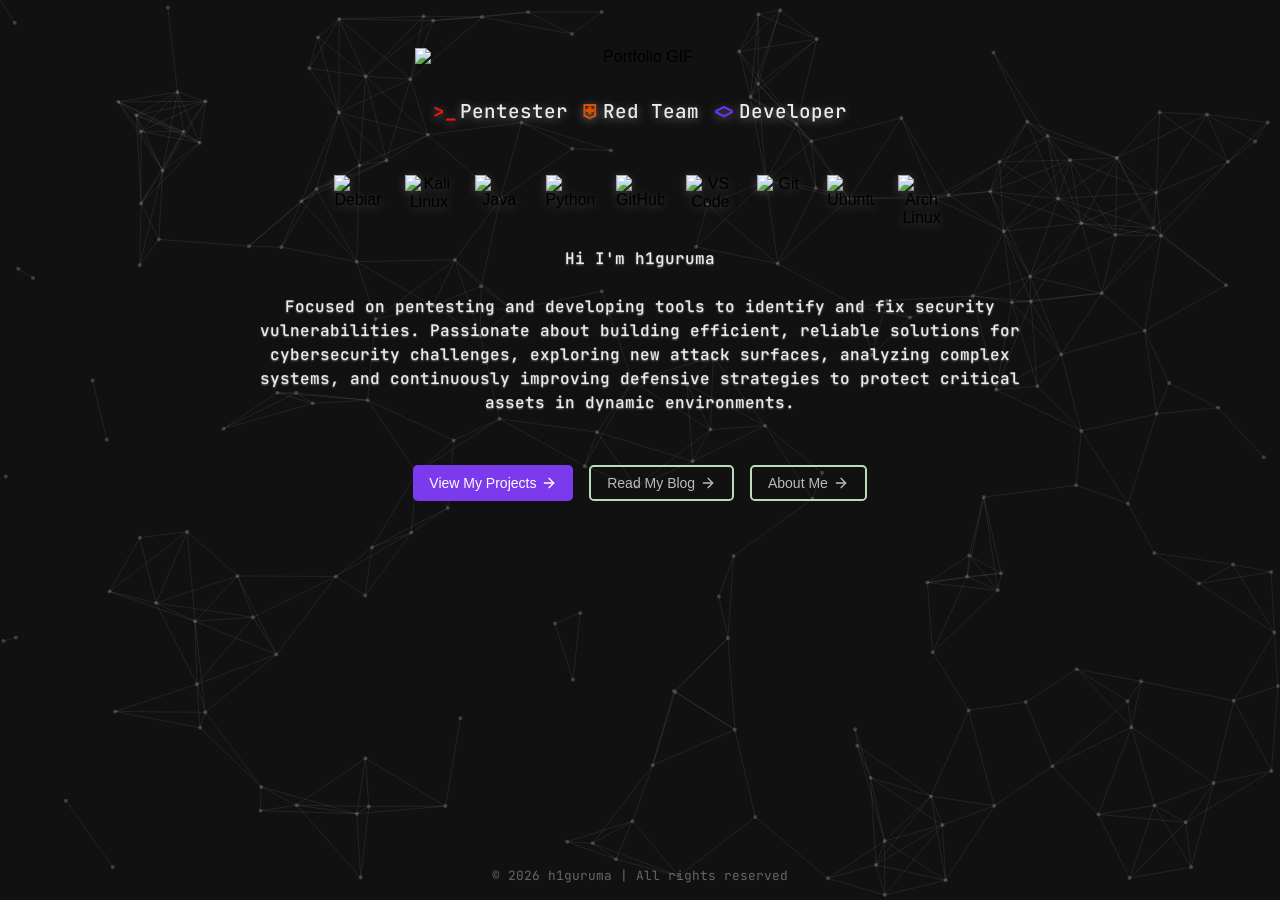
==== commit ea30a65c: "CAMBIO COMPLETO FINAL DEL INDEX x1" ====
--- a/index.html
+++ b/index.html
@@ -242,7 +242,7 @@
     </div>
 
     <footer>
-        © 2026 ACRUX | All rights reserved
+        © 2026 h1guruma | All rights reserved
     </footer>
 
     <!-- JAVASCRIPT DEL BACKGROUND -->
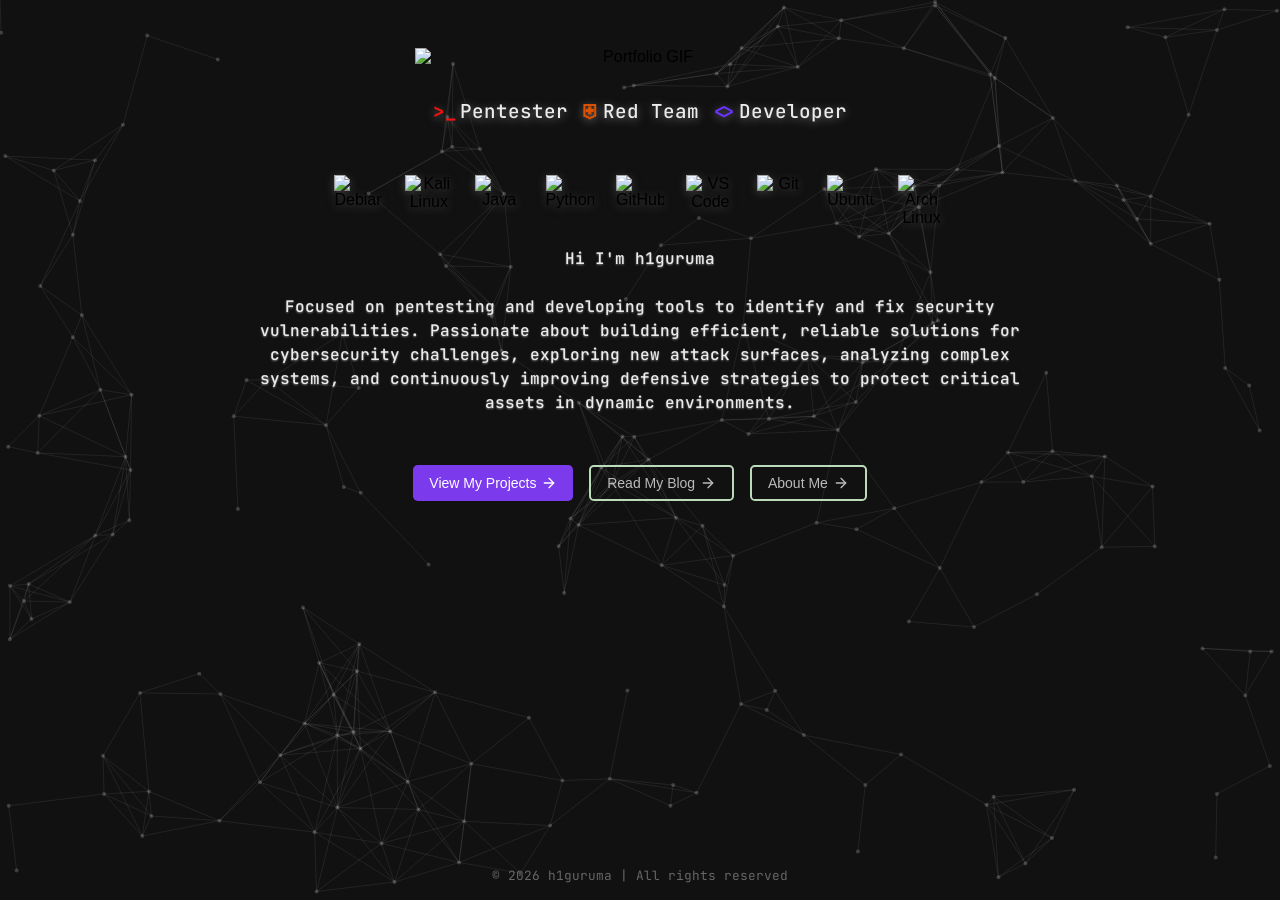
==== commit 45f45827: "fixed: icons" ====
--- a/index.html
+++ b/index.html
@@ -4,7 +4,9 @@
 <head>
     <meta charset="UTF-8">
     <meta name="viewport" content="width=device-width, initial-scale=1.0">
-    <title>ACRUX SOUTHERN CROSS</title>
+    <title>h1gu | Home</title>
+    <link rel="icon" href="https://i.pinimg.com/736x/d0/3e/58/d03e58463d353fee6ba14b88ee6d1e3b.jpg" type="image/png">
+
 
     <!-- Fuentes -->
     <link
@@ -171,7 +173,7 @@
     <div class="content">
 
         <!-- GIF -->
-        <img src="https://i.pinimg.com/originals/d9/18/dd/d918ddd088942a4b4c3c58ff5371bc2f.gif" alt="Portfolio GIF">
+        <img src="https://i.pinimg.com/originals/16/04/5b/16045b1898ac50d93344070c445197bc.gif" alt="Portfolio GIF">
 
 
         <!-- TITULO Y PERFIL -->
